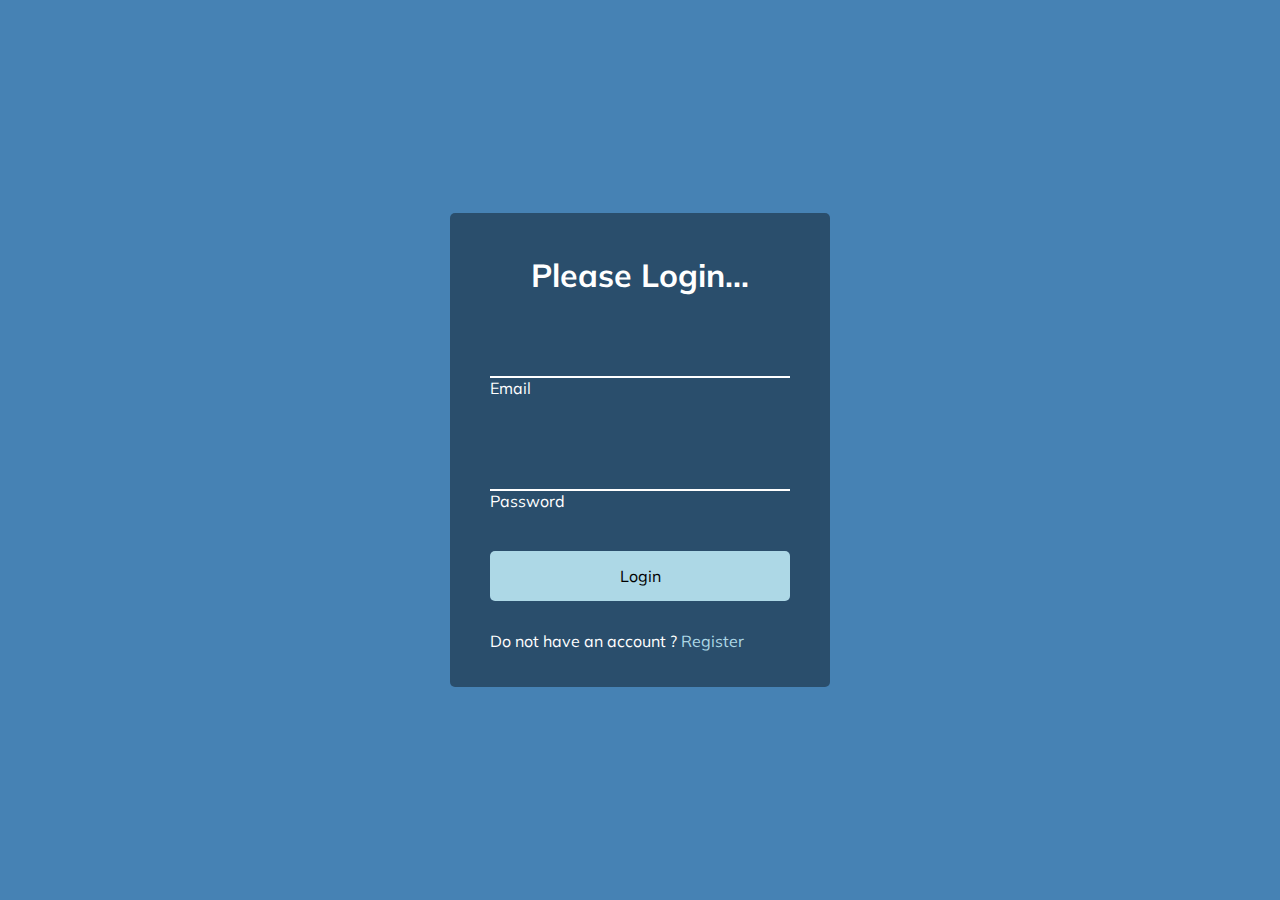
==== logonWave/index.html @ 5dcd61d3 "More.." ====
<!DOCTYPE html>
<html lang="en">
  <head>
    <meta charset="UTF-8" />
    <meta http-equiv="X-UA-Compatible" content="IE=edge" />
    <meta name="viewport" content="width=device-width, initial-scale=1.0" />
    <title>Wave Login</title>
    <link rel="stylesheet" href="style.css" />
  </head>
  <body>
    <div class="container">
      <h1>Please Login...</h1>
      <form>
        <div class="form-control">
          <input type="text" required />
          <label>Email</label>
          <!--
          <label>
            <span style="transition-delay: 000ms">E</span>
            <span style="transition-delay: 050ms">m</span>
            <span style="transition-delay: 100ms">a</span>
            <span style="transition-delay: 150ms">i</span>
            <span style="transition-delay: 200ms">l</span>
          </label>
          -->
        </div>
        <div class="form-control">
          <input type="password" required />
          <label>Password</label>
        </div>
        <button class="btn">Login</button>
        <p class="text">Do not have an account ? <a href="#">Register</a></p>
      </form>
    </div>
    <script src="script.js"></script>
  </body>
</html>
---- logonWave/style.css ----
@import url('https://fonts.googleapis.com/css?family=Muli&display=swap');

* {
    box-sizing: border-box;
}

body {
    background-color: steelblue;
    color: #fff;
    font-family: 'Muli', sans-serif;
    display: flex;
    flex-direction: column ;
    align-items: center;
    justify-content: center;
    height: 100vh;
    overflow: hidden;
    margin: 0;
}

.container {
    background-color: rgba(0, 0, 0, 0.4);
    padding: 20px 40px;
    border-radius: 5px;
}

.container h1 {
    text-align: center;
    margin-bottom: 30px;
}

.container a {
    text-decoration: none;
    color: lightblue;
}

.btn {
    cursor: pointer;
    display: inline-block;
    width: 100%;
    background: lightblue;
    padding: 15px;
    font-family: inherit;
    font-size: 16px;
    border: 0;
    border-radius: 5px;
}

.btn:focus {
    outline: 0  ;
}

.btn:active {
    transform: scale(0.98);
}

.text {
    margin-top: 30px;
}

.form-control {
    position: relative;
    margin: 20px 0 40px;
    width: 300px;
}

.form-control input {
    background-color: transparent;
    border: 0;
    border-bottom: 2px #fff solid;
    display: block;
    width: 100%;
    padding: 15px 0;
    font-size: 18px;
    color: #fff;

}

.form-control input:focus .form-control input:valid {
    outline: 0;
}
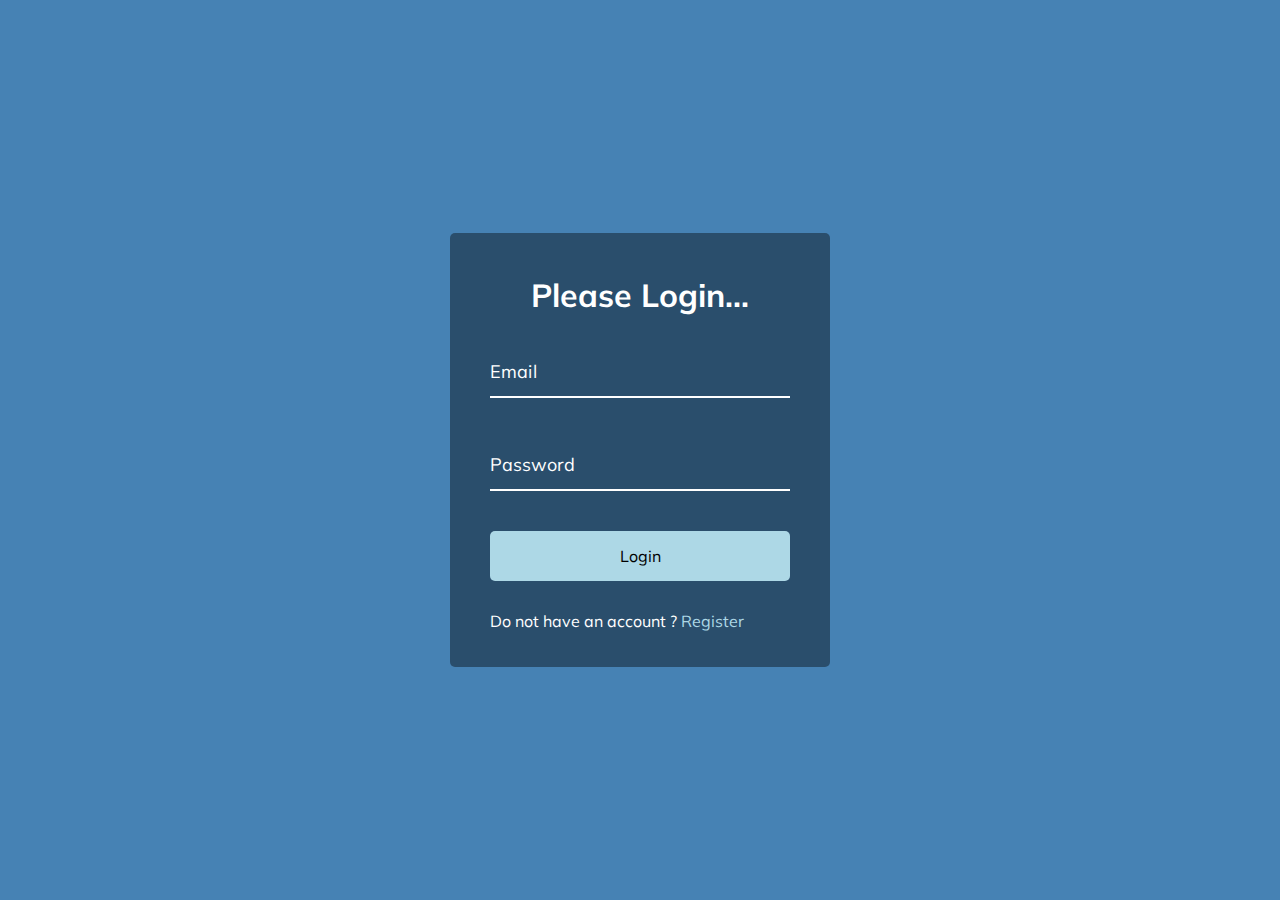
==== commit 7e031f94: "More...." ====
--- a/logonWave/index.html
+++ b/logonWave/index.html
@@ -12,8 +12,8 @@
       <h1>Please Login...</h1>
       <form>
         <div class="form-control">
-          <input type="text" required />
-          <label>Email</label>
+          <input type="text" required autocomplete="off" />
+          <label>Email</label>  
           <!--
           <label>
             <span style="transition-delay: 000ms">E</span>
@@ -25,7 +25,7 @@
           -->
         </div>
         <div class="form-control">
-          <input type="password" required />
+          <input type="password" required autocomplete="off" />
           <label>Password</label>
         </div>
         <button class="btn">Login</button>
--- a/logonWave/style.css
+++ b/logonWave/style.css
@@ -3,6 +3,7 @@
 * {
     box-sizing: border-box;
 }
+
 
 body {
     background-color: steelblue;
@@ -77,4 +78,24 @@
 
 .form-control input:focus .form-control input:valid {
     outline: 0;
+    border-bottom-color: lightblue;
+}
+
+.form-control label {
+    position: absolute;
+    top: 15px;
+    left: 0;
+}
+
+.form-control label span {
+    display: inline-block;
+    font-size: 18px;
+    min-width: 5px;
+    transition: 0.3s cubic-bezier(0.68, -0.55, 0.265, 1.55)
+}
+
+.form-control input:focus + label span,
+.form-control input:valid + label span {
+    color: lightblue;
+    transform: translateY(-30px);
 }